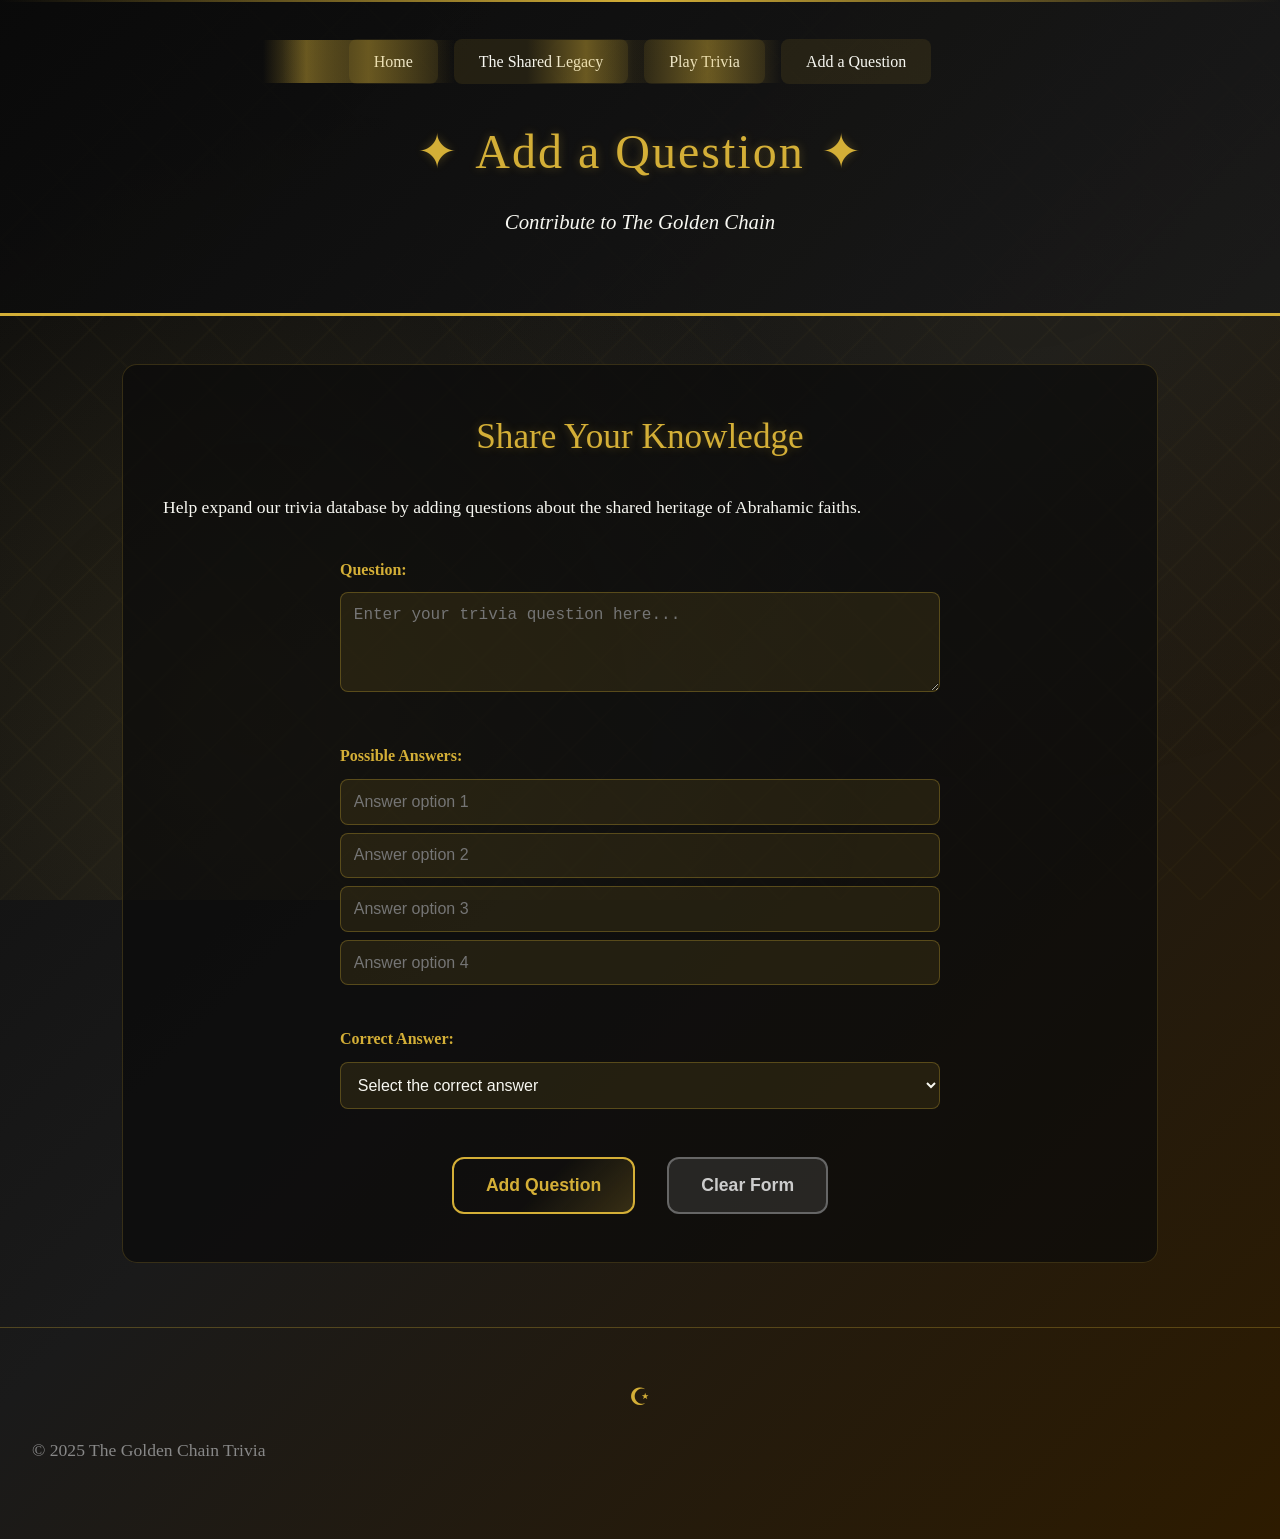
==== add-question.html @ fa5ceebe "Add complete game page with trivia functionality" ====
<!DOCTYPE html>
<html lang="en">
<head>
    <meta charset="UTF-8">
    <meta name="viewport" content="width=device-width, initial-scale=1.0">
    <title>Add Question | The Golden Chain</title>
    <link rel="stylesheet" href="styles.css">
</head>
<body>
    <header>
        <nav>
            <ul>
                <li><a href="index.html">Home</a></li>
                <li><a href="learn.html">The Shared Legacy</a></li>
                <li><a href="game.html">Play Trivia</a></li>
                <li><a href="add-question.html">Add a Question</a></li>
            </ul>
        </nav>
        <h1>Add a Question</h1>
        <p>Contribute to The Golden Chain</p>
    </header>

    <main>
        <section class="form-container">
            <div class="form-intro">
                <h2>Share Your Knowledge</h2>
                <p>Help expand our trivia database by adding questions about the shared heritage of Abrahamic faiths.</p>
            </div>

            <form id="questionForm" class="trivia-form">
                <div class="form-group">
                    <label for="question">Question:</label>
                    <textarea id="question" name="question" required placeholder="Enter your trivia question here..."></textarea>
                </div>

                <div class="form-group">
                    <label>Possible Answers:</label>
                    <input type="text" id="answer1" required placeholder="Answer option 1">
                    <input type="text" id="answer2" required placeholder="Answer option 2">
                    <input type="text" id="answer3" required placeholder="Answer option 3">
                    <input type="text" id="answer4" required placeholder="Answer option 4">
                </div>

                <div class="form-group">
                    <label for="correctAnswer">Correct Answer:</label>
                    <select id="correctAnswer" required>
                        <option value="">Select the correct answer</option>
                        <option value="1">Answer 1</option>
                        <option value="2">Answer 2</option>
                        <option value="3">Answer 3</option>
                        <option value="4">Answer 4</option>
                    </select>
                </div>

                <div class="form-buttons">
                    <button type="submit" class="button">Add Question</button>
                    <button type="reset" class="button secondary">Clear Form</button>
                </div>
            </form>

            <div id="formMessage" class="form-message"></div>
        </section>
    </main>

    <footer>
        <p>&copy; 2025 The Golden Chain Trivia</p>
    </footer>

    <script src="script.js"></script>
</body>
</html>
---- styles.css ----
* {
    margin: 0;
    padding: 0;
    box-sizing: border-box;
}

:root {
    --gold: #D4AF37;
    --dark-gold: #B8860B;
    --rich-black: #0A0A0A;
    --off-white: #F5F5DC;
    --cream: #F8F8F2;
}

body {
    font-family: 'Georgia', 'Times New Roman', serif;
    line-height: 1.8;
    color: var(--cream);
    background: linear-gradient(135deg, var(--rich-black) 0%, #1a1a1a 50%, #2d1b00 100%);
    min-height: 100vh;
    position: relative;
}

body::before {
    content: "";
    position: fixed;
    top: 0;
    left: 0;
    width: 100%;
    height: 100%;
    background-image: 
        radial-gradient(circle at 20% 80%, rgba(212, 175, 55, 0.1) 0%, transparent 50%),
        radial-gradient(circle at 80% 20%, rgba(212, 175, 55, 0.05) 0%, transparent 50%),
        linear-gradient(45deg, transparent 48%, rgba(212, 175, 55, 0.03) 50%, transparent 52%),
        linear-gradient(-45deg, transparent 48%, rgba(212, 175, 55, 0.03) 50%, transparent 52%);
    background-size: 100% 100%, 100% 100%, 60px 60px, 60px 60px;
    pointer-events: none;
    z-index: -1;
}

h1, h2, h3 {
    color: var(--gold);
    margin-bottom: 1rem;
    font-weight: normal;
    text-shadow: 0 0 10px rgba(212, 175, 55, 0.3);
    position: relative;
}

h1 {
    font-size: 3rem;
    text-align: center;
    font-family: 'Georgia', serif;
    letter-spacing: 2px;
    margin-bottom: 0.5rem;
}

h1::after {
    content: "✦";
    color: var(--gold);
    margin-left: 1rem;
    animation: twinkle 2s ease-in-out infinite;
}

h1::before {
    content: "✦";
    color: var(--gold);
    margin-right: 1rem;
    animation: twinkle 2s ease-in-out infinite reverse;
}

@keyframes twinkle {
    0%, 100% { opacity: 0.5; transform: scale(1); }
    50% { opacity: 1; transform: scale(1.2); }
}

h2 {
    font-size: 2.2rem;
    border-bottom: 2px solid var(--gold);
    padding-bottom: 0.5rem;
    display: inline-block;
    margin-top: 2rem;
}

h3 {
    font-size: 1.5rem;
    color: var(--cream);
    border-left: 3px solid var(--gold);
    padding-left: 1rem;
    margin-top: 1.5rem;
}

p {
    margin-bottom: 1.5rem;
    font-size: 1.1rem;
    text-align: justify;
}

header {
    background: linear-gradient(135deg, rgba(10, 10, 10, 0.95) 0%, rgba(26, 26, 26, 0.9) 100%);
    padding: 3rem 1rem;
    border-bottom: 3px solid var(--gold);
    text-align: center;
    position: relative;
    overflow: hidden;
}

header::before {
    content: "";
    position: absolute;
    top: 0;
    left: 0;
    right: 0;
    height: 2px;
    background: linear-gradient(90deg, transparent, var(--gold), transparent);
}

header p {
    font-style: italic;
    color: var(--cream);
    font-size: 1.3rem;
    text-align: center;
    margin-top: 0.5rem;
}

main {
    max-width: 1100px;
    margin: 3rem auto;
    padding: 0 2rem;
    position: relative;
}

footer {
    text-align: center;
    padding: 3rem 2rem;
    margin-top: 4rem;
    border-top: 1px solid rgba(212, 175, 55, 0.3);
    color: #888;
    position: relative;
}

footer::before {
    content: "☪";
    color: var(--gold);
    font-size: 1.5rem;
    display: block;
    margin-bottom: 1rem;
}

nav {
    margin-bottom: 2rem;
}

nav ul {
    list-style: none;
    display: flex;
    justify-content: center;
    flex-wrap: wrap;
    gap: 1rem;
}

nav li {
    margin: 0;
}

nav a {
    color: var(--cream);
    text-decoration: none;
    padding: 0.8rem 1.5rem;
    border: 1px solid transparent;
    border-radius: 8px;
    transition: all 0.4s ease;
    position: relative;
    overflow: hidden;
    background: rgba(212, 175, 55, 0.1);
}

nav a::before {
    content: "";
    position: absolute;
    top: 0;
    left: -100%;
    width: 100%;
    height: 100%;
    background: linear-gradient(90deg, transparent, rgba(212, 175, 55, 0.4), transparent);
    transition: left 0.6s ease;
}

nav a:hover::before {
    left: 100%;
}

nav a:hover {
    color: var(--gold);
    border-color: var(--gold);
    background: rgba(212, 175, 55, 0.15);
    transform: translateY(-2px);
    box-shadow: 0 5px 15px rgba(212, 175, 55, 0.2);
}

.button {
    display: inline-block;
    background: linear-gradient(135deg, transparent 50%, rgba(212, 175, 55, 0.2) 100%);
    color: var(--gold);
    padding: 1rem 2rem;
    border: 2px solid var(--gold);
    border-radius: 12px;
    text-decoration: none;
    font-weight: bold;
    margin: 0.5rem;
    transition: all 0.4s ease;
    position: relative;
    overflow: hidden;
    font-size: 1.1rem;
    text-align: center;
    min-width: 160px;
}

.button::before {
    content: "";
    position: absolute;
    top: 0;
    left: -100%;
    width: 100%;
    height: 100%;
    background: linear-gradient(90deg, transparent, rgba(212, 175, 55, 0.3), transparent);
    transition: left 0.6s ease;
}

.button:hover::before {
    left: 100%;
}

.button:hover {
    background: rgba(212, 175, 55, 0.2);
    color: var(--cream);
    transform: translateY(-3px);
    box-shadow: 0 8px 25px rgba(212, 175, 55, 0.3);
    border-color: var(--dark-gold);
}

.hero-image {
    width: 100%;
    height: 400px;
    border-radius: 20px;
    margin: 2rem 0;
    border: 2px solid rgba(212, 175, 55, 0.3);
    position: relative;
    overflow: hidden;
    box-shadow: 0 10px 30px rgba(0, 0, 0, 0.5);
}

.hero-image img {
    width: 100%;
    height: 100%;
    object-fit: cover;
    transition: transform 0.5s ease;
}

.hero-image:hover img {
    transform: scale(1.05);
}

.image-gallery {
    display: grid;
    grid-template-columns: repeat(auto-fit, minmax(250px, 1fr));
    gap: 2rem;
    margin: 3rem 0;
}

.image-card {
    background: rgba(10, 10, 10, 0.8);
    border: 2px solid rgba(212, 175, 55, 0.3);
    border-radius: 15px;
    padding: 1rem;
    text-align: center;
    transition: all 0.3s ease;
    position: relative;
    overflow: hidden;
}

.image-card:hover {
    transform: translateY(-5px);
    border-color: var(--gold);
    box-shadow: 0 10px 30px rgba(212, 175, 55, 0.2);
}

.image-card img {
    width: 100%;
    height: 180px;
    object-fit: cover;
    border-radius: 10px;
    margin-bottom: 1rem;
}

.image-card p {
    color: var(--gold);
    font-style: italic;
    margin: 0;
    font-size: 1rem;
}

.legacy-image {
    width: 100%;
    margin: 2rem 0;
    text-align: center;
}

.legacy-image img {
    max-width: 100%;
    height: auto;
    border-radius: 15px;
    border: 2px solid rgba(212, 175, 55, 0.3);
    box-shadow: 0 8px 25px rgba(0, 0, 0, 0.4);
}

.intro {
    text-align: center;
    padding: 3rem 2rem;
    background: rgba(10, 10, 10, 0.7);
    border-radius: 20px;
    border: 1px solid rgba(212, 175, 55, 0.2);
    position: relative;
    margin: 2rem 0;
}

.intro::before, .intro::after {
    content: "❁";
    color: var(--gold);
    position: absolute;
    font-size: 1.5rem;
    opacity: 0.6;
}

.intro::before {
    top: 1rem;
    left: 1rem;
}

.intro::after {
    bottom: 1rem;
    right: 1rem;
}

.fact-sheet {
    background: rgba(10, 10, 10, 0.7);
    padding: 2.5rem;
    border-radius: 15px;
    border: 1px solid rgba(212, 175, 55, 0.2);
    position: relative;
}

.fact-sheet::before {
    content: "";
    position: absolute;
    top: 10px;
    left: 10px;
    right: 10px;
    bottom: 10px;
    border: 1px solid rgba(212, 175, 55, 0.1);
    border-radius: 8px;
    pointer-events: none;
}

.fact-sheet ul {
    margin-left: 1.5rem;
    margin-bottom: 2rem;
}

.fact-sheet li {
    margin-bottom: 1rem;
    padding-left: 0.5rem;
    position: relative;
}

.fact-sheet li::before {
    content: "▪";
    color: var(--gold);
    position: absolute;
    left: -1rem;
}

.cta-buttons {
    text-align: center;
    margin-top: 3rem;
    padding-top: 2rem;
    border-top: 1px solid rgba(212, 175, 55, 0.2);
}

@media (max-width: 768px) {
    h1 {
        font-size: 2.2rem;
    }
    
    h2 {
        font-size: 1.8rem;
    }
    
    nav ul {
        flex-direction: column;
        gap: 0.5rem;
    }
    
    nav a {
        display: block;
        text-align: center;
    }
    
    main {
        padding: 0 1rem;
    }
    
    .intro, .fact-sheet {
        padding: 1.5rem;
    }
    
    .button {
        display: block;
        margin: 1rem auto;
        max-width: 250px;
    }
    
    .image-gallery {
        grid-template-columns: 1fr;
    }
    
    .hero-image {
        height: 250px;
    }
    
    .hero-image::before {
        font-size: 1.5rem;
    }
}

@media (max-width: 480px) {
    h1 {
        font-size: 1.8rem;
    }
    
    header {
        padding: 2rem 1rem;
    }
    
    .fact-sheet {
        padding: 1rem;
    }
    
    .hero-image {
        height: 200px;
    }
    
    .image-card img {
        height: 150px;
    }
}

@keyframes float {
    0%, 100% { transform: translateY(0px); }
    50% { transform: translateY(-10px); }
}

.floating {
    animation: float 3s ease-in-out infinite;
}

.form-container {
    background: rgba(10, 10, 10, 0.7);
    padding: 2.5rem;
    border-radius: 15px;
    border: 1px solid rgba(212, 175, 55, 0.2);
    margin: 2rem 0;
}

.form-intro {
    text-align: center;
    margin-bottom: 2rem;
}

.form-intro h2 {
    border: none;
    margin-top: 0;
}

.trivia-form {
    max-width: 600px;
    margin: 0 auto;
}

.form-group {
    margin-bottom: 2rem;
}

.form-group label {
    display: block;
    color: var(--gold);
    margin-bottom: 0.5rem;
    font-weight: bold;
}

.form-group input,
.form-group textarea,
.form-group select {
    width: 100%;
    padding: 0.8rem;
    background: rgba(212, 175, 55, 0.1);
    border: 1px solid rgba(212, 175, 55, 0.3);
    border-radius: 8px;
    color: var(--cream);
    font-size: 1rem;
    margin-bottom: 0.5rem;
}

.form-group input:focus,
.form-group textarea:focus,
.form-group select:focus {
    outline: none;
    border-color: var(--gold);
    box-shadow: 0 0 10px rgba(212, 175, 55, 0.2);
}

.form-group textarea {
    height: 100px;
    resize: vertical;
}

.form-buttons {
    display: flex;
    gap: 1rem;
    justify-content: center;
    margin-top: 2rem;
}

.button.secondary {
    background: rgba(128, 128, 128, 0.2);
    border-color: #666;
    color: #ccc;
}

.button.secondary:hover {
    background: rgba(128, 128, 128, 0.3);
    border-color: #888;
    color: var(--cream);
}

.form-message {
    text-align: center;
    padding: 1rem;
    margin-top: 1rem;
    border-radius: 8px;
    display: none;
}

.form-message.success {
    background: rgba(0, 255, 0, 0.1);
    border: 1px solid rgba(0, 255, 0, 0.3);
    color: #90EE90;
    display: block;
}

.form-message.error {
    background: rgba(255, 0, 0, 0.1);
    border: 1px solid rgba(255, 0, 0, 0.3);
    color: #FFB6C1;
    display: block;
}

/* --- Game Styles --- */
.game-info {
    text-align: center;
    margin-bottom: 2rem;
}

.score-board {
    display: flex;
    justify-content: space-around;
    background: rgba(212, 175, 55, 0.1);
    padding: 1rem;
    border-radius: 10px;
    border: 1px solid rgba(212, 175, 55, 0.3);
    font-weight: bold;
    color: var(--gold);
}

.game-area {
    position: relative;
    min-height: 400px;
}

.screen {
    display: none;
    animation: fadeIn 0.5s ease-in;
}

.screen.active {
    display: block;
}

@keyframes fadeIn {
    from { opacity: 0; transform: translateY(20px); }
    to { opacity: 1; transform: translateY(0); }
}

.question-card,
.result-card,
.final-score {
    background: rgba(10, 10, 10, 0.8);
    padding: 2.5rem;
    border-radius: 15px;
    border: 2px solid rgba(212, 175, 55, 0.3);
    text-align: center;
    margin: 0 auto;
    max-width: 600px;
}

.answers-form {
    margin-top: 2rem;
}

.answer-options {
    display: flex;
    flex-direction: column;
    gap: 1rem;
    margin-bottom: 2rem;
}

.answer-option {
    display: flex;
    align-items: center;
    padding: 1rem;
    background: rgba(212, 175, 55, 0.05);
    border: 1px solid rgba(212, 175, 55, 0.2);
    border-radius: 8px;
    cursor: pointer;
    transition: all 0.3s ease;
}

.answer-option:hover {
    background: rgba(212, 175, 55, 0.1);
    border-color: rgba(212, 175, 55, 0.4);
}

.answer-option input {
    margin-right: 1rem;
}

.answer-option span {
    flex: 1;
    text-align: left;
}

.score-circle {
    width: 150px;
    height: 150px;
    border: 3px solid var(--gold);
    border-radius: 50%;
    display: flex;
    align-items: center;
    justify-content: center;
    margin: 2rem auto;
    font-size: 2.5rem;
    font-weight: bold;
    color: var(--gold);
    background: rgba(212, 175, 55, 0.1);
}

.end-buttons {
    display: flex;
    gap: 1rem;
    justify-content: center;
    margin-top: 2rem;
}
@media (max-width: 768px) {
    .form-buttons,
    .end-buttons {
        flex-direction: column;
        align-items: center;
    }
    
    .button {
        min-width: 200px;
    }
    
    .question-card,
    .result-card,
    .final-score {
        padding: 1.5rem;
        margin: 0 1rem;
    }
    
    .score-board {
        flex-direction: column;
        gap: 0.5rem;
    }
}
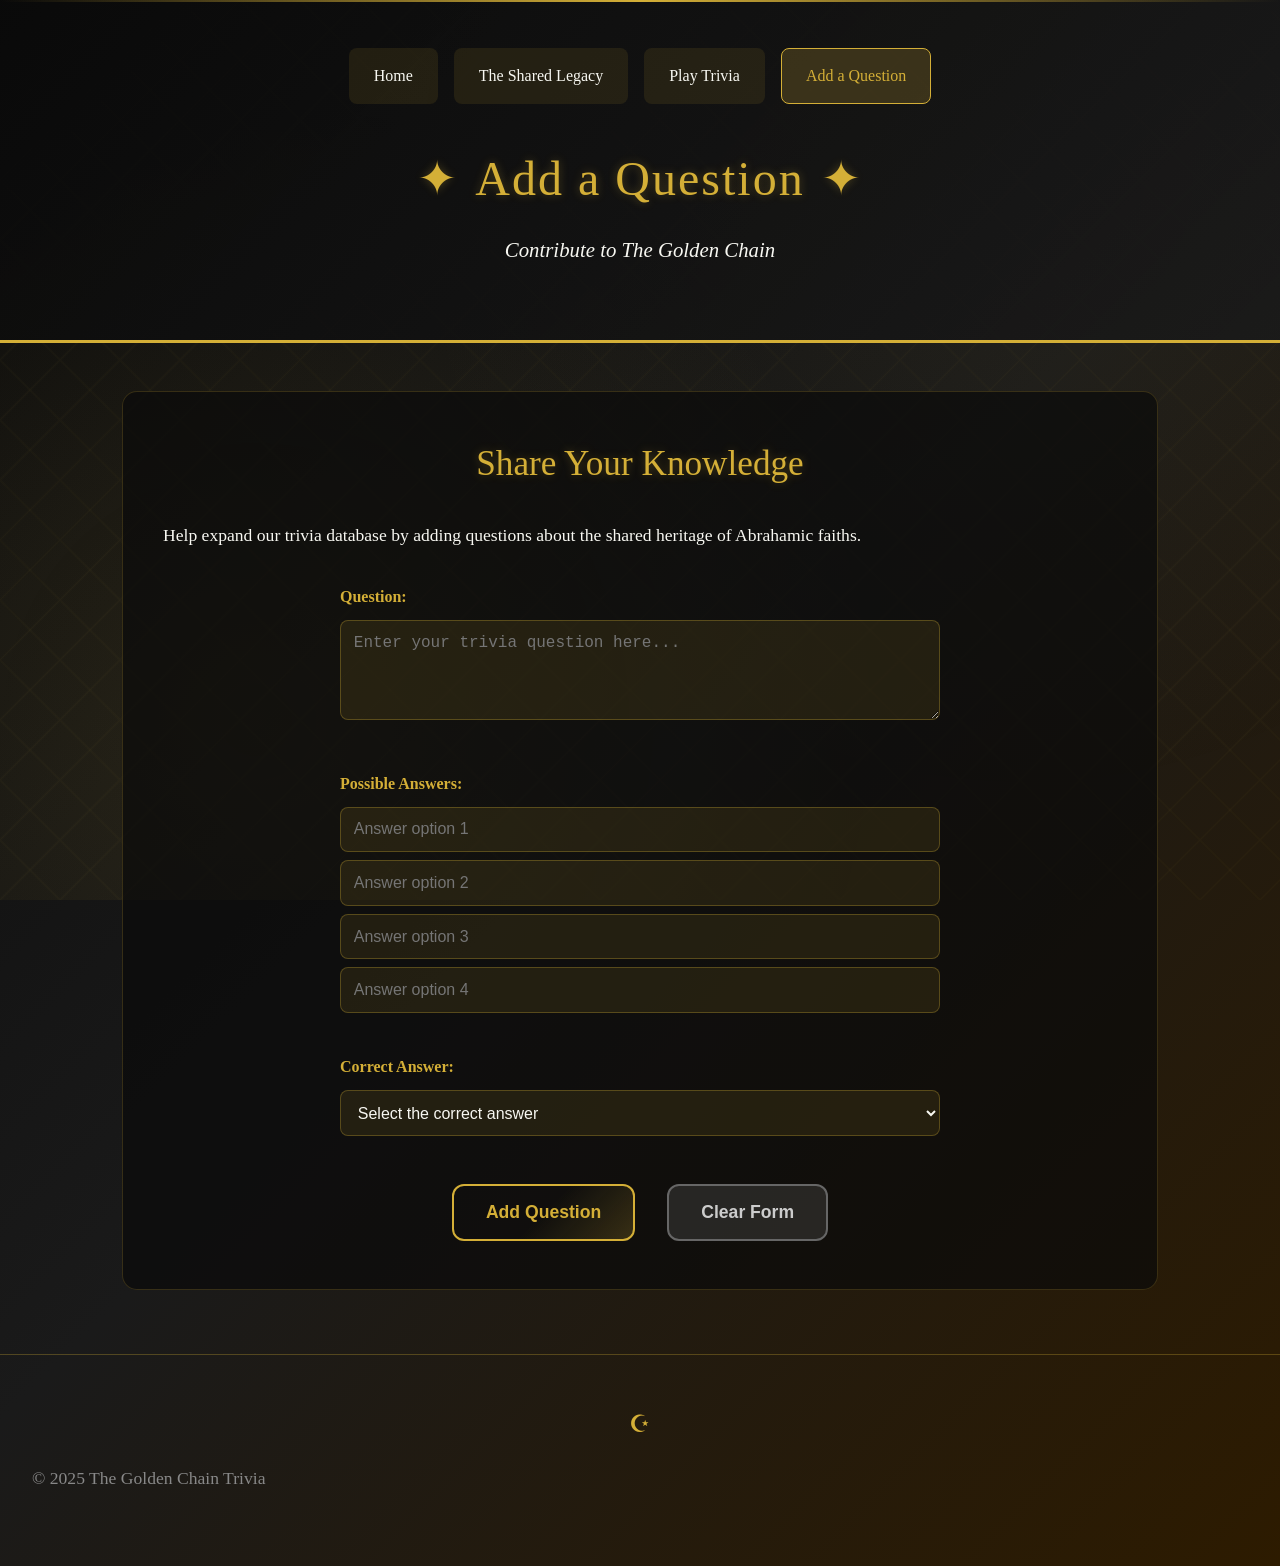
==== commit c59256af: "Complete project functionality with navigation fixes, comprehensive educational content, and form im" ====
--- a/add-question.html
+++ b/add-question.html
@@ -7,19 +7,18 @@
     <link rel="stylesheet" href="styles.css">
 </head>
 <body>
-    <header>
-        <nav>
-            <ul>
-                <li><a href="index.html">Home</a></li>
-                <li><a href="learn.html">The Shared Legacy</a></li>
-                <li><a href="game.html">Play Trivia</a></li>
-                <li><a href="add-question.html">Add a Question</a></li>
-            </ul>
-        </nav>
-        <h1>Add a Question</h1>
-        <p>Contribute to The Golden Chain</p>
-    </header>
-
+<header>
+    <nav>
+        <ul>
+            <li><a href="index.html" class="nav-link">Home</a></li>
+            <li><a href="learn.html" class="nav-link">The Shared Legacy</a></li>
+            <li><a href="game.html" class="nav-link">Play Trivia</a></li>
+            <li><a href="add-question.html" class="nav-link">Add a Question</a></li>
+        </ul>
+    </nav>
+    <h1>Add a Question</h1>
+    <p>Contribute to The Golden Chain</p>
+</header>
     <main>
         <section class="form-container">
             <div class="form-intro">
--- a/styles.css
+++ b/styles.css
@@ -1,4 +1,3 @@
-
 * {
     margin: 0;
     padding: 0;
@@ -173,6 +172,8 @@
     position: relative;
     overflow: hidden;
     background: rgba(212, 175, 55, 0.1);
+    display: block;
+    text-align: center;
 }
 
 nav a::before {
@@ -196,6 +197,18 @@
     background: rgba(212, 175, 55, 0.15);
     transform: translateY(-2px);
     box-shadow: 0 5px 15px rgba(212, 175, 55, 0.2);
+}
+
+nav a.active {
+    color: var(--gold) !important;
+    border-color: var(--gold) !important;
+    background: rgba(212, 175, 55, 0.2) !important;
+}
+
+nav a.active::before {
+    content: "✦";
+    margin-right: 0.5rem;
+    color: var(--gold);
 }
 
 .button {
@@ -387,81 +400,56 @@
     border-top: 1px solid rgba(212, 175, 55, 0.2);
 }
 
-@media (max-width: 768px) {
-    h1 {
-        font-size: 2.2rem;
-    }
-    
-    h2 {
-        font-size: 1.8rem;
-    }
-    
-    nav ul {
-        flex-direction: column;
-        gap: 0.5rem;
-    }
-    
-    nav a {
-        display: block;
-        text-align: center;
-    }
-    
-    main {
-        padding: 0 1rem;
-    }
-    
-    .intro, .fact-sheet {
-        padding: 1.5rem;
-    }
-    
-    .button {
-        display: block;
-        margin: 1rem auto;
-        max-width: 250px;
-    }
-    
-    .image-gallery {
-        grid-template-columns: 1fr;
-    }
-    
-    .hero-image {
-        height: 250px;
-    }
-    
-    .hero-image::before {
-        font-size: 1.5rem;
-    }
-}
-
-@media (max-width: 480px) {
-    h1 {
-        font-size: 1.8rem;
-    }
-    
-    header {
-        padding: 2rem 1rem;
-    }
-    
-    .fact-sheet {
-        padding: 1rem;
-    }
-    
-    .hero-image {
-        height: 200px;
-    }
-    
-    .image-card img {
-        height: 150px;
-    }
-}
-
-@keyframes float {
-    0%, 100% { transform: translateY(0px); }
-    50% { transform: translateY(-10px); }
-}
-
-.floating {
-    animation: float 3s ease-in-out infinite;
+.beliefs-grid {
+    display: grid;
+    grid-template-columns: repeat(auto-fit, minmax(250px, 1fr));
+    gap: 1.5rem;
+    margin: 2rem 0;
+}
+
+.belief-card {
+    background: rgba(212, 175, 55, 0.1);
+    padding: 1.5rem;
+    border-radius: 10px;
+    border: 1px solid rgba(212, 175, 55, 0.3);
+    text-align: center;
+}
+
+.belief-card h4 {
+    color: var(--gold);
+    margin-bottom: 1rem;
+    border-bottom: 1px solid rgba(212, 175, 55, 0.3);
+    padding-bottom: 0.5rem;
+}
+
+.belief-card p {
+    text-align: center;
+    margin: 0;
+    font-size: 1rem;
+}
+
+.chapter-summary {
+    background: rgba(212, 175, 55, 0.15);
+    padding: 2rem;
+    border-radius: 10px;
+    border-left: 4px solid var(--gold);
+    margin: 2rem 0;
+}
+
+.chapter-summary h4 {
+    color: var(--gold);
+    margin-bottom: 1rem;
+}
+
+.fact-sheet h3 {
+    margin-top: 2.5rem;
+    padding-top: 1rem;
+    border-top: 1px solid rgba(212, 175, 55, 0.2);
+}
+
+.fact-sheet h3:first-of-type {
+    border-top: none;
+    padding-top: 0;
 }
 
 .form-container {
@@ -565,7 +553,6 @@
     display: block;
 }
 
-/* --- Game Styles --- */
 .game-info {
     text-align: center;
     margin-bottom: 2rem;
@@ -670,15 +657,52 @@
     justify-content: center;
     margin-top: 2rem;
 }
+
 @media (max-width: 768px) {
+    h1 {
+        font-size: 2.2rem;
+    }
+    
+    h2 {
+        font-size: 1.8rem;
+    }
+    
+    nav ul {
+        flex-direction: column;
+        gap: 0.5rem;
+    }
+    
+    nav a {
+        display: block;
+        text-align: center;
+    }
+    
+    main {
+        padding: 0 1rem;
+    }
+    
+    .intro, .fact-sheet {
+        padding: 1.5rem;
+    }
+    
+    .button {
+        display: block;
+        margin: 1rem auto;
+        max-width: 250px;
+    }
+    
+    .image-gallery {
+        grid-template-columns: 1fr;
+    }
+    
+    .hero-image {
+        height: 250px;
+    }
+    
     .form-buttons,
     .end-buttons {
         flex-direction: column;
         align-items: center;
-    }
-    
-    .button {
-        min-width: 200px;
     }
     
     .question-card,
@@ -692,4 +716,804 @@
         flex-direction: column;
         gap: 0.5rem;
     }
+}
+
+@media (max-width: 480px) {
+    h1 {
+        font-size: 1.8rem;
+    }
+    
+    header {
+        padding: 2rem 1rem;
+    }
+    
+    .fact-sheet {
+        padding: 1rem;
+    }
+    
+    .hero-image {
+        height: 200px;
+    }
+    
+    .image-card img {
+        height: 150px;
+    }
+}
+
+@keyframes float {
+    0%, 100% { transform: translateY(0px); }
+    50% { transform: translateY(-10px); }
+}
+
+.floating {
+    animation: float 3s ease-in-out infinite;
+}* {
+    margin: 0;
+    padding: 0;
+    box-sizing: border-box;
+}
+
+:root {
+    --gold: #D4AF37;
+    --dark-gold: #B8860B;
+    --rich-black: #0A0A0A;
+    --off-white: #F5F5DC;
+    --cream: #F8F8F2;
+}
+
+body {
+    font-family: 'Georgia', 'Times New Roman', serif;
+    line-height: 1.8;
+    color: var(--cream);
+    background: linear-gradient(135deg, var(--rich-black) 0%, #1a1a1a 50%, #2d1b00 100%);
+    min-height: 100vh;
+    position: relative;
+}
+
+body::before {
+    content: "";
+    position: fixed;
+    top: 0;
+    left: 0;
+    width: 100%;
+    height: 100%;
+    background-image: 
+        radial-gradient(circle at 20% 80%, rgba(212, 175, 55, 0.1) 0%, transparent 50%),
+        radial-gradient(circle at 80% 20%, rgba(212, 175, 55, 0.05) 0%, transparent 50%),
+        linear-gradient(45deg, transparent 48%, rgba(212, 175, 55, 0.03) 50%, transparent 52%),
+        linear-gradient(-45deg, transparent 48%, rgba(212, 175, 55, 0.03) 50%, transparent 52%);
+    background-size: 100% 100%, 100% 100%, 60px 60px, 60px 60px;
+    pointer-events: none;
+    z-index: -1;
+}
+
+h1, h2, h3 {
+    color: var(--gold);
+    margin-bottom: 1rem;
+    font-weight: normal;
+    text-shadow: 0 0 10px rgba(212, 175, 55, 0.3);
+    position: relative;
+}
+
+h1 {
+    font-size: 3rem;
+    text-align: center;
+    font-family: 'Georgia', serif;
+    letter-spacing: 2px;
+    margin-bottom: 0.5rem;
+}
+
+h1::after {
+    content: "✦";
+    color: var(--gold);
+    margin-left: 1rem;
+    animation: twinkle 2s ease-in-out infinite;
+}
+
+h1::before {
+    content: "✦";
+    color: var(--gold);
+    margin-right: 1rem;
+    animation: twinkle 2s ease-in-out infinite reverse;
+}
+
+@keyframes twinkle {
+    0%, 100% { opacity: 0.5; transform: scale(1); }
+    50% { opacity: 1; transform: scale(1.2); }
+}
+
+h2 {
+    font-size: 2.2rem;
+    border-bottom: 2px solid var(--gold);
+    padding-bottom: 0.5rem;
+    display: inline-block;
+    margin-top: 2rem;
+}
+
+h3 {
+    font-size: 1.5rem;
+    color: var(--cream);
+    border-left: 3px solid var(--gold);
+    padding-left: 1rem;
+    margin-top: 1.5rem;
+}
+
+p {
+    margin-bottom: 1.5rem;
+    font-size: 1.1rem;
+    text-align: justify;
+}
+
+header {
+    background: linear-gradient(135deg, rgba(10, 10, 10, 0.95) 0%, rgba(26, 26, 26, 0.9) 100%);
+    padding: 3rem 1rem;
+    border-bottom: 3px solid var(--gold);
+    text-align: center;
+    position: relative;
+    overflow: hidden;
+}
+
+header::before {
+    content: "";
+    position: absolute;
+    top: 0;
+    left: 0;
+    right: 0;
+    height: 2px;
+    background: linear-gradient(90deg, transparent, var(--gold), transparent);
+}
+
+header p {
+    font-style: italic;
+    color: var(--cream);
+    font-size: 1.3rem;
+    text-align: center;
+    margin-top: 0.5rem;
+}
+
+main {
+    max-width: 1100px;
+    margin: 3rem auto;
+    padding: 0 2rem;
+    position: relative;
+}
+
+footer {
+    text-align: center;
+    padding: 3rem 2rem;
+    margin-top: 4rem;
+    border-top: 1px solid rgba(212, 175, 55, 0.3);
+    color: #888;
+    position: relative;
+}
+
+footer::before {
+    content: "☪";
+    color: var(--gold);
+    font-size: 1.5rem;
+    display: block;
+    margin-bottom: 1rem;
+}
+
+nav {
+    margin-bottom: 2rem;
+}
+
+nav ul {
+    list-style: none;
+    display: flex;
+    justify-content: center;
+    flex-wrap: wrap;
+    gap: 1rem;
+}
+
+nav li {
+    margin: 0;
+}
+
+nav a {
+    color: var(--cream);
+    text-decoration: none;
+    padding: 0.8rem 1.5rem;
+    border: 1px solid transparent;
+    border-radius: 8px;
+    transition: all 0.4s ease;
+    position: relative;
+    overflow: hidden;
+    background: rgba(212, 175, 55, 0.1);
+    display: block;
+    text-align: center;
+}
+
+nav a::before {
+    content: "";
+    position: absolute;
+    top: 0;
+    left: -100%;
+    width: 100%;
+    height: 100%;
+    background: linear-gradient(90deg, transparent, rgba(212, 175, 55, 0.4), transparent);
+    transition: left 0.6s ease;
+}
+
+nav a:hover::before {
+    left: 100%;
+}
+
+nav a:hover {
+    color: var(--gold);
+    border-color: var(--gold);
+    background: rgba(212, 175, 55, 0.15);
+    transform: translateY(-2px);
+    box-shadow: 0 5px 15px rgba(212, 175, 55, 0.2);
+}
+
+nav a.active {
+    color: var(--gold) !important;
+    border-color: var(--gold) !important;
+    background: rgba(212, 175, 55, 0.2) !important;
+}
+
+nav a.active::before {
+    content: "✦";
+    margin-right: 0.5rem;
+    color: var(--gold);
+}
+
+.button {
+    display: inline-block;
+    background: linear-gradient(135deg, transparent 50%, rgba(212, 175, 55, 0.2) 100%);
+    color: var(--gold);
+    padding: 1rem 2rem;
+    border: 2px solid var(--gold);
+    border-radius: 12px;
+    text-decoration: none;
+    font-weight: bold;
+    margin: 0.5rem;
+    transition: all 0.4s ease;
+    position: relative;
+    overflow: hidden;
+    font-size: 1.1rem;
+    text-align: center;
+    min-width: 160px;
+}
+
+.button::before {
+    content: "";
+    position: absolute;
+    top: 0;
+    left: -100%;
+    width: 100%;
+    height: 100%;
+    background: linear-gradient(90deg, transparent, rgba(212, 175, 55, 0.3), transparent);
+    transition: left 0.6s ease;
+}
+
+.button:hover::before {
+    left: 100%;
+}
+
+.button:hover {
+    background: rgba(212, 175, 55, 0.2);
+    color: var(--cream);
+    transform: translateY(-3px);
+    box-shadow: 0 8px 25px rgba(212, 175, 55, 0.3);
+    border-color: var(--dark-gold);
+}
+
+.hero-image {
+    width: 100%;
+    height: 400px;
+    border-radius: 20px;
+    margin: 2rem 0;
+    border: 2px solid rgba(212, 175, 55, 0.3);
+    position: relative;
+    overflow: hidden;
+    box-shadow: 0 10px 30px rgba(0, 0, 0, 0.5);
+}
+
+.hero-image img {
+    width: 100%;
+    height: 100%;
+    object-fit: cover;
+    transition: transform 0.5s ease;
+}
+
+.hero-image:hover img {
+    transform: scale(1.05);
+}
+
+.image-gallery {
+    display: grid;
+    grid-template-columns: repeat(auto-fit, minmax(250px, 1fr));
+    gap: 2rem;
+    margin: 3rem 0;
+}
+
+.image-card {
+    background: rgba(10, 10, 10, 0.8);
+    border: 2px solid rgba(212, 175, 55, 0.3);
+    border-radius: 15px;
+    padding: 1rem;
+    text-align: center;
+    transition: all 0.3s ease;
+    position: relative;
+    overflow: hidden;
+}
+
+.image-card:hover {
+    transform: translateY(-5px);
+    border-color: var(--gold);
+    box-shadow: 0 10px 30px rgba(212, 175, 55, 0.2);
+}
+
+.image-card img {
+    width: 100%;
+    height: 180px;
+    object-fit: cover;
+    border-radius: 10px;
+    margin-bottom: 1rem;
+}
+
+.image-card p {
+    color: var(--gold);
+    font-style: italic;
+    margin: 0;
+    font-size: 1rem;
+}
+
+.legacy-image {
+    width: 100%;
+    margin: 2rem 0;
+    text-align: center;
+}
+
+.legacy-image img {
+    max-width: 100%;
+    height: auto;
+    border-radius: 15px;
+    border: 2px solid rgba(212, 175, 55, 0.3);
+    box-shadow: 0 8px 25px rgba(0, 0, 0, 0.4);
+}
+
+.intro {
+    text-align: center;
+    padding: 3rem 2rem;
+    background: rgba(10, 10, 10, 0.7);
+    border-radius: 20px;
+    border: 1px solid rgba(212, 175, 55, 0.2);
+    position: relative;
+    margin: 2rem 0;
+}
+
+.intro::before, .intro::after {
+    content: "❁";
+    color: var(--gold);
+    position: absolute;
+    font-size: 1.5rem;
+    opacity: 0.6;
+}
+
+.intro::before {
+    top: 1rem;
+    left: 1rem;
+}
+
+.intro::after {
+    bottom: 1rem;
+    right: 1rem;
+}
+
+.fact-sheet {
+    background: rgba(10, 10, 10, 0.7);
+    padding: 2.5rem;
+    border-radius: 15px;
+    border: 1px solid rgba(212, 175, 55, 0.2);
+    position: relative;
+}
+
+.fact-sheet::before {
+    content: "";
+    position: absolute;
+    top: 10px;
+    left: 10px;
+    right: 10px;
+    bottom: 10px;
+    border: 1px solid rgba(212, 175, 55, 0.1);
+    border-radius: 8px;
+    pointer-events: none;
+}
+
+.fact-sheet ul {
+    margin-left: 1.5rem;
+    margin-bottom: 2rem;
+}
+
+.fact-sheet li {
+    margin-bottom: 1rem;
+    padding-left: 0.5rem;
+    position: relative;
+}
+
+.fact-sheet li::before {
+    content: "▪";
+    color: var(--gold);
+    position: absolute;
+    left: -1rem;
+}
+
+.cta-buttons {
+    text-align: center;
+    margin-top: 3rem;
+    padding-top: 2rem;
+    border-top: 1px solid rgba(212, 175, 55, 0.2);
+}
+
+.beliefs-grid {
+    display: grid;
+    grid-template-columns: repeat(auto-fit, minmax(250px, 1fr));
+    gap: 1.5rem;
+    margin: 2rem 0;
+}
+
+.belief-card {
+    background: rgba(212, 175, 55, 0.1);
+    padding: 1.5rem;
+    border-radius: 10px;
+    border: 1px solid rgba(212, 175, 55, 0.3);
+    text-align: center;
+}
+
+.belief-card h4 {
+    color: var(--gold);
+    margin-bottom: 1rem;
+    border-bottom: 1px solid rgba(212, 175, 55, 0.3);
+    padding-bottom: 0.5rem;
+}
+
+.belief-card p {
+    text-align: center;
+    margin: 0;
+    font-size: 1rem;
+}
+
+.chapter-summary {
+    background: rgba(212, 175, 55, 0.15);
+    padding: 2rem;
+    border-radius: 10px;
+    border-left: 4px solid var(--gold);
+    margin: 2rem 0;
+}
+
+.chapter-summary h4 {
+    color: var(--gold);
+    margin-bottom: 1rem;
+}
+
+.fact-sheet h3 {
+    margin-top: 2.5rem;
+    padding-top: 1rem;
+    border-top: 1px solid rgba(212, 175, 55, 0.2);
+}
+
+.fact-sheet h3:first-of-type {
+    border-top: none;
+    padding-top: 0;
+}
+
+.form-container {
+    background: rgba(10, 10, 10, 0.7);
+    padding: 2.5rem;
+    border-radius: 15px;
+    border: 1px solid rgba(212, 175, 55, 0.2);
+    margin: 2rem 0;
+}
+
+.form-intro {
+    text-align: center;
+    margin-bottom: 2rem;
+}
+
+.form-intro h2 {
+    border: none;
+    margin-top: 0;
+}
+
+.trivia-form {
+    max-width: 600px;
+    margin: 0 auto;
+}
+
+.form-group {
+    margin-bottom: 2rem;
+}
+
+.form-group label {
+    display: block;
+    color: var(--gold);
+    margin-bottom: 0.5rem;
+    font-weight: bold;
+}
+
+.form-group input,
+.form-group textarea,
+.form-group select {
+    width: 100%;
+    padding: 0.8rem;
+    background: rgba(212, 175, 55, 0.1);
+    border: 1px solid rgba(212, 175, 55, 0.3);
+    border-radius: 8px;
+    color: var(--cream);
+    font-size: 1rem;
+    margin-bottom: 0.5rem;
+}
+
+.form-group input:focus,
+.form-group textarea:focus,
+.form-group select:focus {
+    outline: none;
+    border-color: var(--gold);
+    box-shadow: 0 0 10px rgba(212, 175, 55, 0.2);
+}
+
+.form-group textarea {
+    height: 100px;
+    resize: vertical;
+}
+
+.form-buttons {
+    display: flex;
+    gap: 1rem;
+    justify-content: center;
+    margin-top: 2rem;
+}
+
+.button.secondary {
+    background: rgba(128, 128, 128, 0.2);
+    border-color: #666;
+    color: #ccc;
+}
+
+.button.secondary:hover {
+    background: rgba(128, 128, 128, 0.3);
+    border-color: #888;
+    color: var(--cream);
+}
+
+.form-message {
+    text-align: center;
+    padding: 1rem;
+    margin-top: 1rem;
+    border-radius: 8px;
+    display: none;
+}
+
+.form-message.success {
+    background: rgba(0, 255, 0, 0.1);
+    border: 1px solid rgba(0, 255, 0, 0.3);
+    color: #90EE90;
+    display: block;
+}
+
+.form-message.error {
+    background: rgba(255, 0, 0, 0.1);
+    border: 1px solid rgba(255, 0, 0, 0.3);
+    color: #FFB6C1;
+    display: block;
+}
+
+.game-info {
+    text-align: center;
+    margin-bottom: 2rem;
+}
+
+.score-board {
+    display: flex;
+    justify-content: space-around;
+    background: rgba(212, 175, 55, 0.1);
+    padding: 1rem;
+    border-radius: 10px;
+    border: 1px solid rgba(212, 175, 55, 0.3);
+    font-weight: bold;
+    color: var(--gold);
+}
+
+.game-area {
+    position: relative;
+    min-height: 400px;
+}
+
+.screen {
+    display: none;
+    animation: fadeIn 0.5s ease-in;
+}
+
+.screen.active {
+    display: block;
+}
+
+@keyframes fadeIn {
+    from { opacity: 0; transform: translateY(20px); }
+    to { opacity: 1; transform: translateY(0); }
+}
+
+.question-card,
+.result-card,
+.final-score {
+    background: rgba(10, 10, 10, 0.8);
+    padding: 2.5rem;
+    border-radius: 15px;
+    border: 2px solid rgba(212, 175, 55, 0.3);
+    text-align: center;
+    margin: 0 auto;
+    max-width: 600px;
+}
+
+.answers-form {
+    margin-top: 2rem;
+}
+
+.answer-options {
+    display: flex;
+    flex-direction: column;
+    gap: 1rem;
+    margin-bottom: 2rem;
+}
+
+.answer-option {
+    display: flex;
+    align-items: center;
+    padding: 1rem;
+    background: rgba(212, 175, 55, 0.05);
+    border: 1px solid rgba(212, 175, 55, 0.2);
+    border-radius: 8px;
+    cursor: pointer;
+    transition: all 0.3s ease;
+}
+
+.answer-option:hover {
+    background: rgba(212, 175, 55, 0.1);
+    border-color: rgba(212, 175, 55, 0.4);
+}
+
+.answer-option input {
+    margin-right: 1rem;
+}
+
+.answer-option span {
+    flex: 1;
+    text-align: left;
+}
+
+.score-circle {
+    width: 150px;
+    height: 150px;
+    border: 3px solid var(--gold);
+    border-radius: 50%;
+    display: flex;
+    align-items: center;
+    justify-content: center;
+    margin: 2rem auto;
+    font-size: 2.5rem;
+    font-weight: bold;
+    color: var(--gold);
+    background: rgba(212, 175, 55, 0.1);
+}
+
+.end-buttons {
+    display: flex;
+    gap: 1rem;
+    justify-content: center;
+    margin-top: 2rem;
+}
+
+@media (max-width: 768px) {
+    h1 {
+        font-size: 2.2rem;
+    }
+    
+    h2 {
+        font-size: 1.8rem;
+    }
+    
+    nav ul {
+        flex-direction: column;
+        gap: 0.5rem;
+    }
+    
+    nav a {
+        display: block;
+        text-align: center;
+    }
+    
+    main {
+        padding: 0 1rem;
+    }
+    
+    .intro, .fact-sheet {
+        padding: 1.5rem;
+    }
+    
+    .button {
+        display: block;
+        margin: 1rem auto;
+        max-width: 250px;
+    }
+    
+    .image-gallery {
+        grid-template-columns: 1fr;
+    }
+    
+    .hero-image {
+        height: 250px;
+    }
+    
+    .form-buttons,
+    .end-buttons {
+        flex-direction: column;
+        align-items: center;
+    }
+    
+    .question-card,
+    .result-card,
+    .final-score {
+        padding: 1.5rem;
+        margin: 0 1rem;
+    }
+    
+    .score-board {
+        flex-direction: column;
+        gap: 0.5rem;
+    }
+}
+
+@media (max-width: 480px) {
+    h1 {
+        font-size: 1.8rem;
+    }
+    
+    header {
+        padding: 2rem 1rem;
+    }
+    
+    .fact-sheet {
+        padding: 1rem;
+    }
+    
+    .hero-image {
+        height: 200px;
+    }
+    
+    .image-card img {
+        height: 150px;
+    }
+}
+
+@keyframes float {
+    0%, 100% { transform: translateY(0px); }
+    50% { transform: translateY(-10px); }
+}
+
+.floating {
+    animation: float 3s ease-in-out infinite;
+}
+
+.form-group select option {
+    background: #1a1a1a;
+    color: var(--cream);
+    padding: 10px;
+}
+
+.form-group select {
+    color: var(--cream);
+}
+
+.form-group select:focus {
+    color: var(--cream);
+}
+
+.form-group select option:hover,
+.form-group select option:focus {
+    background: var(--gold);
+    color: var(--rich-black);
 }
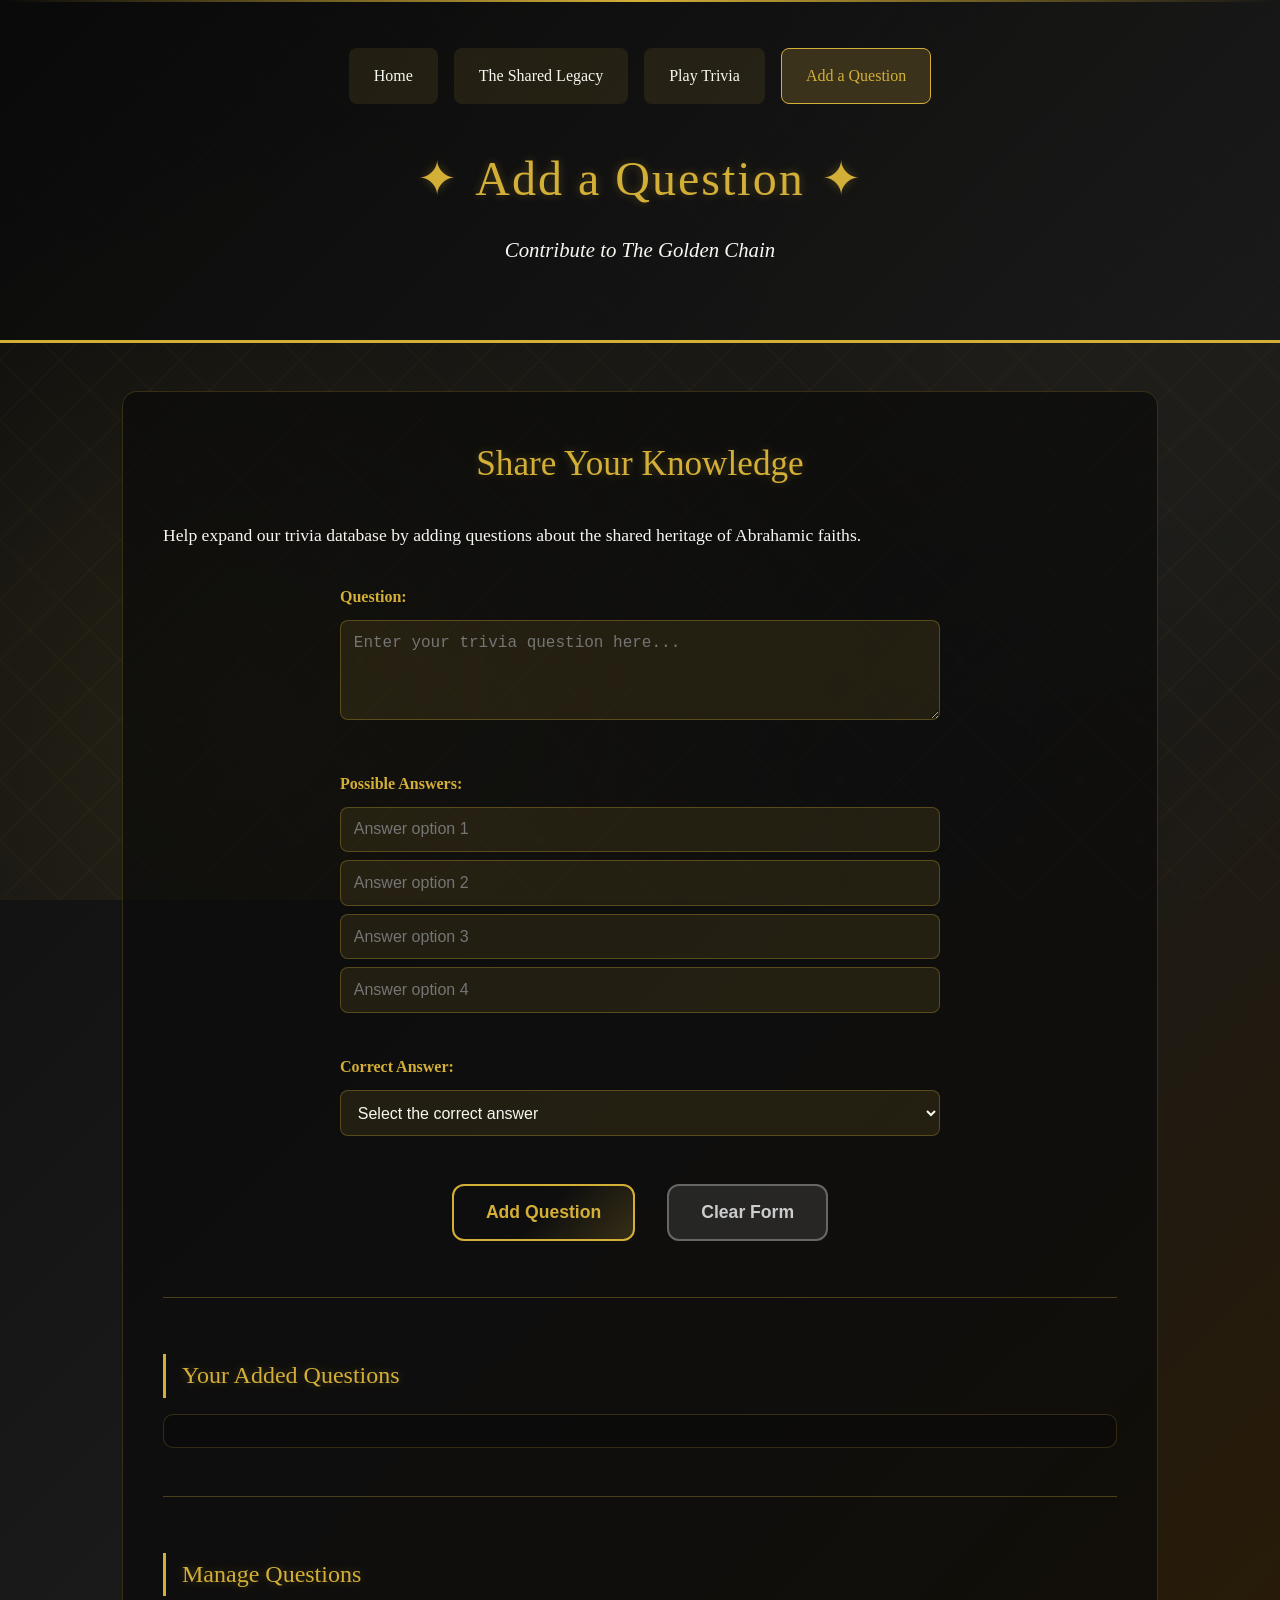
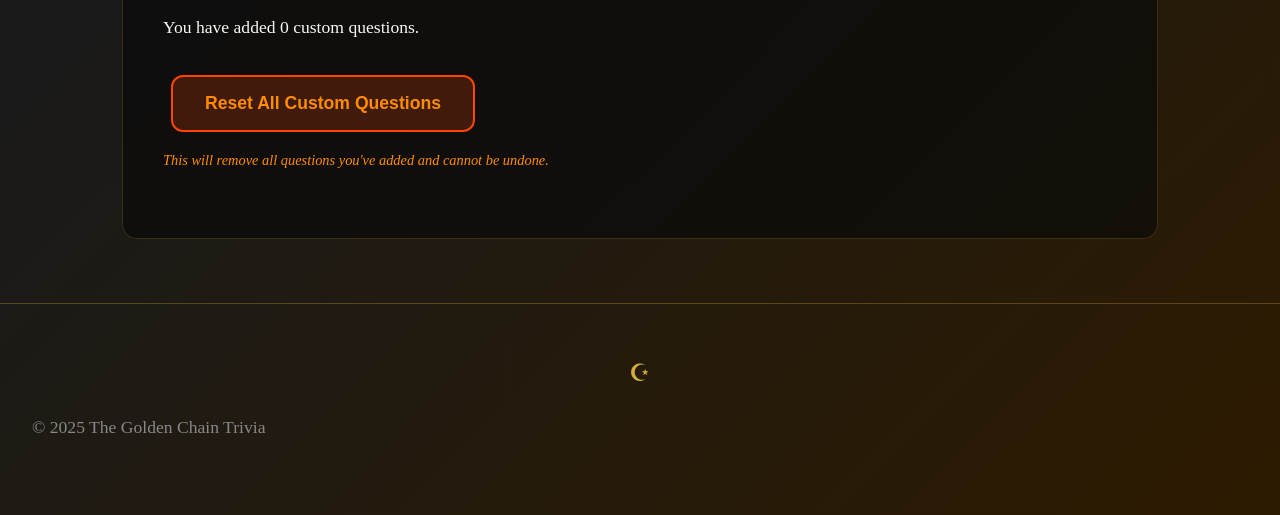
==== commit fdde3ee2: "Final project completion: - Fixed navigation system with active page highlighting - Resolved scoring" ====
--- a/add-question.html
+++ b/add-question.html
@@ -58,6 +58,16 @@
             </form>
 
             <div id="formMessage" class="form-message"></div>
+            <div class="my-questions">
+                <h3>Your Added Questions</h3>
+                <div id="myQuestionsList"></div>
+                <div class="reset-section">
+                <h3>Manage Questions</h3>
+                <p>You have added <span id="customCount">0</span> custom questions.</p>
+                <button id="resetBtn" class="button warning">Reset All Custom Questions</button>
+                <p class="warning-text">This will remove all questions you've added and cannot be undone.</p>
+            </div>
+        </div>
         </section>
     </main>
 
--- a/styles.css
+++ b/styles.css
@@ -1516,4 +1516,64 @@
 .form-group select option:focus {
     background: var(--gold);
     color: var(--rich-black);
+}
+
+.my-questions {
+    margin-top: 3rem;
+    padding-top: 2rem;
+    border-top: 1px solid rgba(212, 175, 55, 0.3);
+}
+
+.my-questions h3 {
+    color: var(--gold);
+    margin-bottom: 1rem;
+}
+
+#myQuestionsList {
+    background: rgba(10, 10, 10, 0.7);
+    padding: 1rem;
+    border-radius: 10px;
+    border: 1px solid rgba(212, 175, 55, 0.2);
+    max-height: 300px;
+    overflow-y: auto;
+}
+
+.question-item {
+    padding: 0.5rem;
+    border-bottom: 1px solid rgba(212, 175, 55, 0.1);
+    font-size: 0.9rem;
+}
+
+.question-item:last-child {
+    border-bottom: none;
+}
+
+.reset-section {
+    margin-top: 3rem;
+    padding-top: 2rem;
+    border-top: 1px solid rgba(212, 175, 55, 0.3);
+}
+
+.reset-section h3 {
+    color: var(--gold);
+    margin-bottom: 1rem;
+}
+
+.button.warning {
+    background: rgba(255, 69, 0, 0.2);
+    border-color: #ff4500;
+    color: #ff8c00;
+}
+
+.button.warning:hover {
+    background: rgba(255, 69, 0, 0.3);
+    border-color: #ff6347;
+    color: #ffa500;
+}
+
+.warning-text {
+    color: #ff8c00;
+    font-size: 0.9rem;
+    margin-top: 0.5rem;
+    font-style: italic;
 }
